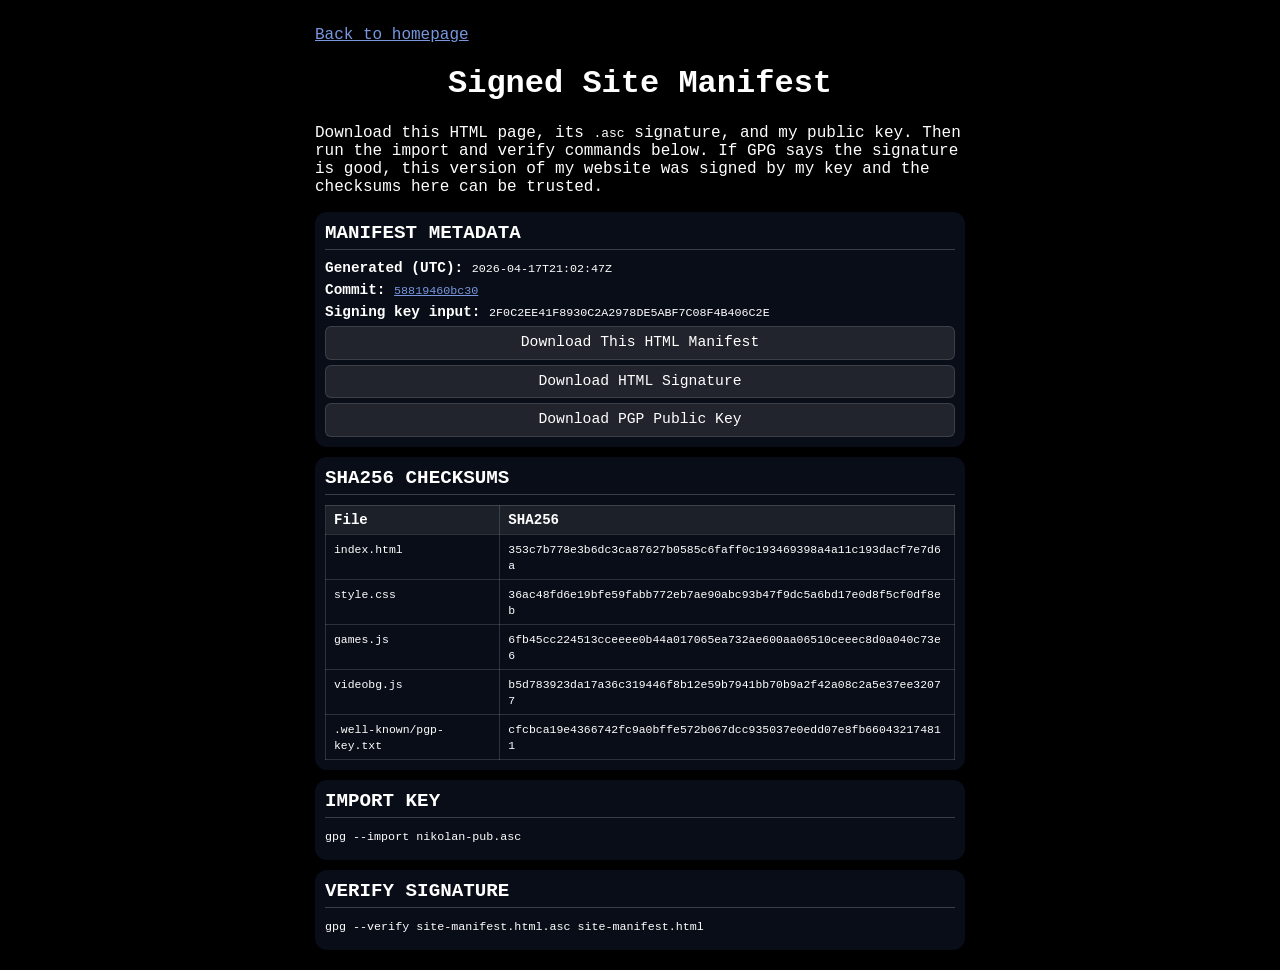
==== .well-known/site-manifest.html @ 670c0ad6 "sign manifest" ====
<!DOCTYPE html>
<html lang="en">

<head>
    <meta charset="UTF-8">
    <meta name="viewport" content="width=device-width, initial-scale=1.0">
    <title>Signed Site Manifest - Niko</title>
    <link rel="stylesheet" href="/style.css">
</head>

<body>
    <p><a href="/">Back to homepage</a></p>
    <h1>Signed Site Manifest</h1>
    <p>Download this HTML page, its <code>.asc</code> signature, and my public key. Then run the import and verify commands below. If GPG says the signature is good, this version of my website was signed by my key and the checksums here can be trusted.</p>

    <div class="identity-card">
        <h3 class="section-title">Manifest Metadata</h3>
        <p class="identity-tech"><b>Generated (UTC):</b> <code>2026-04-17T21:02:47Z</code></p>
        <p class="identity-tech"><b>Commit:</b> <a href="https://github.com/nikolan123/site/commit/58819460bc30"><code>58819460bc30</code></a></p>
        <p class="identity-tech"><b>Signing key input:</b> <code>2F0C2EE41F8930C2A2978DE5ABF7C08F4B406C2E</code></p>
        <div class="identity-links">
            <a class="identity-download" href="/.well-known/site-manifest.html" download="site-manifest.html">Download This HTML Manifest</a>
            <a class="identity-download" href="/.well-known/site-manifest.html.asc" download="site-manifest.html.asc">Download HTML Signature</a>
            <a class="identity-download" href="/.well-known/pgp-key.txt" download="nikolan-pub.asc">Download PGP Public Key</a>
        </div>
    </div>

    <div class="identity-card">
        <h3 class="section-title">SHA256 Checksums</h3>
        <table class="manifest-table">
            <thead>
                <tr>
                    <th>File</th>
                    <th>SHA256</th>
                </tr>
            </thead>
            <tbody>
            <tr><td><code>index.html</code></td><td><code>353c7b778e3b6dc3ca87627b0585c6faff0c193469398a4a11c193dacf7e7d6a</code></td></tr>
            <tr><td><code>style.css</code></td><td><code>36ac48fd6e19bfe59fabb772eb7ae90abc93b47f9dc5a6bd17e0d8f5cf0df8eb</code></td></tr>
            <tr><td><code>games.js</code></td><td><code>6fb45cc224513cceeee0b44a017065ea732ae600aa06510ceeec8d0a040c73e6</code></td></tr>
            <tr><td><code>videobg.js</code></td><td><code>b5d783923da17a36c319446f8b12e59b7941bb70b9a2f42a08c2a5e37ee32077</code></td></tr>
            <tr><td><code>.well-known/pgp-key.txt</code></td><td><code>cfcbca19e4366742fc9a0bffe572b067dcc935037e0edd07e8fb660432174811</code></td></tr>
            </tbody>
        </table>
    </div>

    <div class="identity-card">
        <h3 class="section-title">Import Key</h3>
        <p class="identity-tech"><code>gpg --import nikolan-pub.asc</code></p>
    </div>

    <div class="identity-card">
        <h3 class="section-title">Verify Signature</h3>
        <p class="identity-tech"><code>gpg --verify site-manifest.html.asc site-manifest.html</code></p>
    </div>
</body>

</html>
---- style.css ----
:root {
    --link-row-hover-bg: rgba(64, 102, 151, 0.1);
    --a-color: rgb(120, 151, 223);
    --details-background: rgba(64, 89, 151, 0.15);
    --details-hover-background: rgba(57, 68, 136, 0.2);
}

body {
    background-color: black;
    color: white;
    font-family: 'Courier New', Courier, monospace;
    max-width: 650px;
    margin: auto;
    padding: 10px;
    overflow-y: scroll;
}

h1 {
    text-align: center;
}

a {
    color: var(--a-color);
    text-decoration: underline;
    transition: filter 0.2s ease;
}

a:hover {
    filter: brightness(1.2);
}

.buttons img {
    width: 88px;
    height: 31px;
    image-rendering: pixelated;
    transition: transform 0.2s ease-in-out;
}

.buttons img:hover {
    transform: scale(1.1);
    outline: 1px solid white;
}

.webring {
    text-align: center;
    margin-top: 20px;
}

.links {
    display: flex;
    flex-direction: column;
    gap: 0px;
}

.link-row {
    display: flex;
    align-items: baseline;
    gap: 5px;
    /* cursor: pointer; */
    padding: 2px 0;
    transition: background-color 0.2s ease;
}

.link-row:hover {
    background-color: var(--link-row-hover-bg);
}

.links .label {
    display: inline-block;
    width: 80px;
    text-align: right;
    color: white;
    text-decoration: none;
}

.section-title {
    font-weight: 600;
    text-transform: uppercase;
    margin-bottom: 10px;
    border-bottom: 1px solid rgba(255, 255, 255, 0.2);
    padding-bottom: 5px;
    font-size: 1.2em;
}

.identity-card {
    margin-bottom: 10px;
    padding: 10px;
    border-radius: 12px;
    background-color: var(--details-background);
    transition: background-color 0.2s ease;
}

.identity-card:hover {
    background-color: var(--details-hover-background);
}

.identity-card .section-title {
    margin-top: 0;
}

.identity-intro {
    margin: 0 0 6px;
    color: rgba(255, 255, 255, 0.9);
}

.identity-title {
    margin: 0 0 6px;
    font-size: 1em;
    letter-spacing: 0.03em;
}

.identity-tech {
    margin: 0 0 6px;
    font-size: 0.9em;
}

.identity-tech code {
    overflow-wrap: anywhere;
}

.identity-links {
    margin-top: 6px;
    display: flex;
    flex-direction: column;
    gap: 5px;
}

.identity-download {
    display: block;
    width: 100%;
    box-sizing: border-box;
    text-align: center;
    text-decoration: none;
    color: white;
    background-color: rgb(128, 128, 128, 0.2);
    border: 1px solid rgba(255, 255, 255, 0.12);
    border-radius: 6px;
    padding: 7px 10px;
    font-size: 0.92em;
    line-height: 1.2;
    transition: background-color 0.2s ease, border-color 0.2s ease;
}

.identity-download:hover {
    background-color: rgb(128, 128, 128, 0.3);
    border-color: rgba(255, 255, 255, 0.2);
}

.identity-view {
    display: inline-block;
    width: fit-content;
    opacity: 0.85;
    font-size: 0.86em;
}

.manifest-table {
    width: 100%;
    border-collapse: collapse;
    font-size: 0.88em;
}

.manifest-table th,
.manifest-table td {
    border: 1px solid rgba(255, 255, 255, 0.15);
    padding: 6px 8px;
    text-align: left;
    vertical-align: top;
}

.manifest-table th {
    background: rgba(255, 255, 255, 0.08);
}

.manifest-table code {
    overflow-wrap: anywhere;
}

details {
    margin-bottom: 10px;
    padding: 10px;
    background-color: var(--details-background);
    border-radius: 12px;
    transition: background-color 0.2s ease;
}

details:not([open]):hover {
    background-color: var(--details-hover-background);
}

summary {
    cursor: pointer;
}

details[open] summary {
    padding-bottom: 10px;
    margin-bottom: 10px;
    border-bottom: 1px solid rgba(255, 255, 255, 0.2);
}

details p,
details .project-section,
details h4 {
    transition: opacity 0.3s ease;
}

details:not([open]) p,
details:not([open]) .project-section,
details:not([open]) h4 {
    opacity: 0;
}

#radioImage {
    max-width: 55%;
    height: auto;
    margin-top: 10px;
    border-radius: 12px;
    display: block;
}

.project-section {
    margin-bottom: 15px;
    padding: 8px;
    background-color: var(--details-background);
    border-radius: 12px;
    display: flex;
    align-items: center;
    gap: 10px;
    transition: background-color 0.2s ease;
}

.project-section:hover {
    background-color: var(--details-hover-background);
}

.project-content {
    flex: 1;
}

.project-section img {
    max-width: 80px;
    height: 80px;
    border-radius: 3px;
    flex-shrink: 0;
    margin-right: 15px;
}

.project-icon {
    font-size: 32px;
    width: 50px;
    height: 50px;
    display: flex;
    align-items: center;
    justify-content: center;
    flex-shrink: 0;
    margin-right: 12px;
    background: rgba(255, 255, 255, 0.05);
    border-radius: 10px;
    overflow: hidden;
    position: relative;
}

.project-icon img {
    position: absolute;
    top: 50%;
    left: 50%;
    transform: translate(-50%, -50%);
    width: 100%;
    height: 100%;
    object-fit: cover;
    display: block;
}

.project-icon img.smaller-icon {
    max-width: 80%;
    max-height: 80%;
    width: auto;
    height: auto;
    object-fit: contain;
}

details .project-section {
    padding: 6px;
    margin-bottom: 8px;
}

details .project-section img,
details .project-section .project-icon {
    max-width: 50px;
    height: 50px;
    margin-right: 12px;
}

details .project-section p {
    font-size: 0.9em;
}

details .project-links {
    font-size: 0.85em;
}

details .project-subsection {
    margin-top: 15px;
    margin-bottom: 8px;
    font-size: 1em;
    color: rgba(255, 255, 255, 0.9);
    font-weight: 600;
}

.project-section p {
    margin: 0 0 5px 0;
    font-size: 0.95em;
}

.project-links {
    margin-top: 5px;
    display: flex;
    gap: 10px;
    flex-wrap: wrap;
    font-size: 0.9em;
}

.subtext {
    font-size: 0.9em;
    color: rgba(255, 255, 255, 0.7);
    margin-top: 5px;
}

.center {
    text-align: center;
}

#games-list {
    display: flex;
    flex-wrap: wrap;
    gap: 4px;
    justify-content: center;
}

.game {
    text-decoration: none;
    color: white;
    background-color: rgb(128, 128, 128, 0.2);
    padding: 4px 8px;
    margin: 4px;
    display: inline-flex;
    align-items: center;
    gap: 6px;
    border-radius: 8px;
    transition: background-color 0.2s ease;
}

.game:hover {
    background-color: rgb(128, 128, 128, 0.3);
}

.game p {
    margin: 0;
}

.game img {
    width: 16px;
    flex-shrink: 0;
}

.games-container {
    display: flex;
    flex-wrap: wrap;
    gap: 5px;
}

@media (max-width: 650px) {
    body {
        padding: 15px;
        max-width: 100%;
    }

    .links {
        gap: 5px;
    }

    #radioImage {
        max-width: 100%;
        margin: 15px auto;
    }

    details {
        padding: 12px;
    }
}
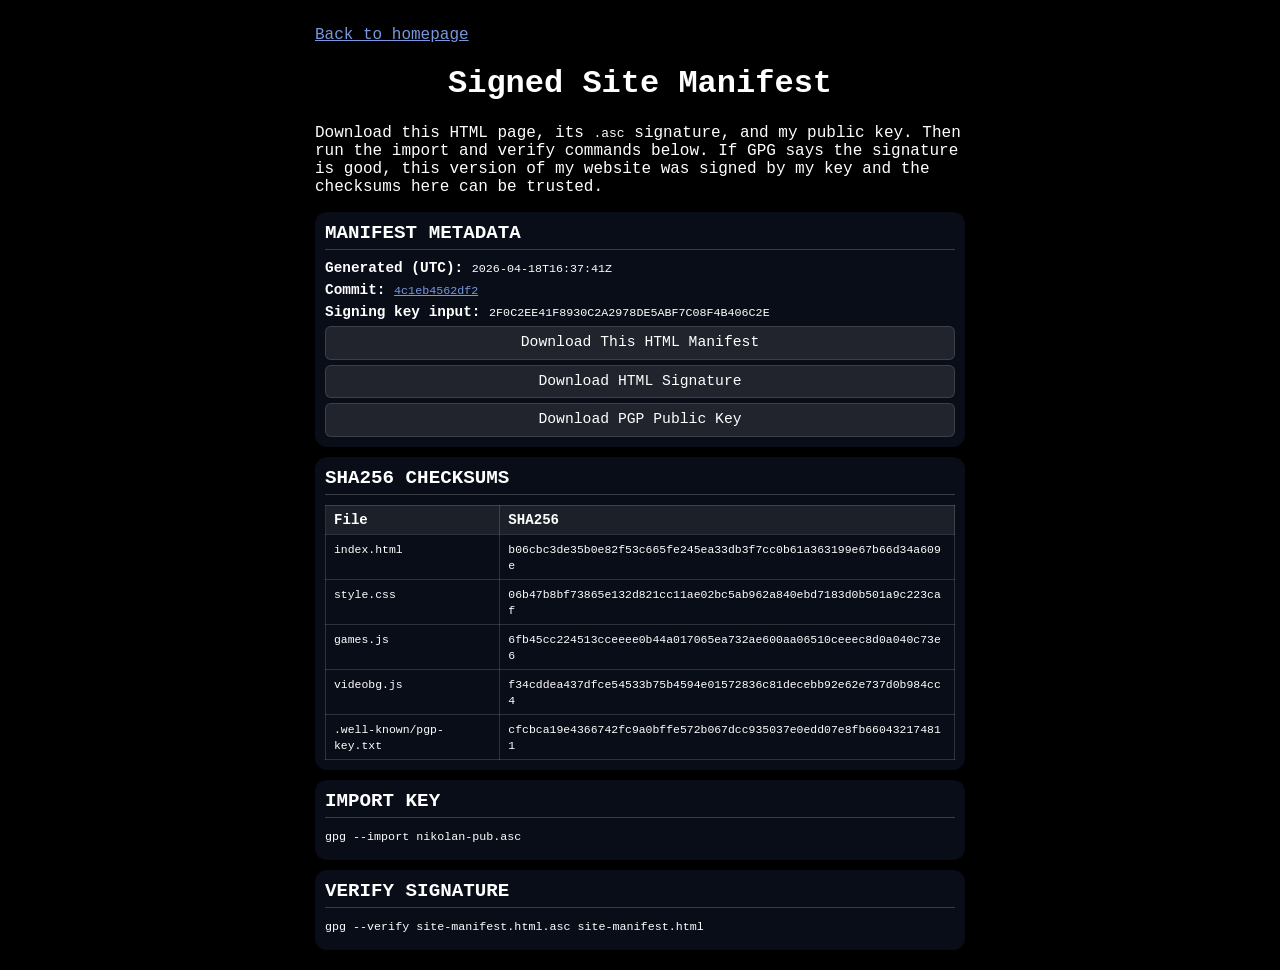
==== commit a7221ac3: "update signature" ====
--- a/.well-known/site-manifest.html
+++ b/.well-known/site-manifest.html
@@ -15,8 +15,8 @@
 
     <div class="identity-card">
         <h3 class="section-title">Manifest Metadata</h3>
-        <p class="identity-tech"><b>Generated (UTC):</b> <code>2026-04-17T21:02:47Z</code></p>
-        <p class="identity-tech"><b>Commit:</b> <a href="https://github.com/nikolan123/site/commit/58819460bc30"><code>58819460bc30</code></a></p>
+        <p class="identity-tech"><b>Generated (UTC):</b> <code>2026-04-18T16:37:41Z</code></p>
+        <p class="identity-tech"><b>Commit:</b> <a href="https://github.com/nikolan123/site/commit/4c1eb4562df2"><code>4c1eb4562df2</code></a></p>
         <p class="identity-tech"><b>Signing key input:</b> <code>2F0C2EE41F8930C2A2978DE5ABF7C08F4B406C2E</code></p>
         <div class="identity-links">
             <a class="identity-download" href="/.well-known/site-manifest.html" download="site-manifest.html">Download This HTML Manifest</a>
@@ -35,10 +35,10 @@
                 </tr>
             </thead>
             <tbody>
-            <tr><td><code>index.html</code></td><td><code>353c7b778e3b6dc3ca87627b0585c6faff0c193469398a4a11c193dacf7e7d6a</code></td></tr>
-            <tr><td><code>style.css</code></td><td><code>36ac48fd6e19bfe59fabb772eb7ae90abc93b47f9dc5a6bd17e0d8f5cf0df8eb</code></td></tr>
+            <tr><td><code>index.html</code></td><td><code>b06cbc3de35b0e82f53c665fe245ea33db3f7cc0b61a363199e67b66d34a609e</code></td></tr>
+            <tr><td><code>style.css</code></td><td><code>06b47b8bf73865e132d821cc11ae02bc5ab962a840ebd7183d0b501a9c223caf</code></td></tr>
             <tr><td><code>games.js</code></td><td><code>6fb45cc224513cceeee0b44a017065ea732ae600aa06510ceeec8d0a040c73e6</code></td></tr>
-            <tr><td><code>videobg.js</code></td><td><code>b5d783923da17a36c319446f8b12e59b7941bb70b9a2f42a08c2a5e37ee32077</code></td></tr>
+            <tr><td><code>videobg.js</code></td><td><code>f34cddea437dfce54533b75b4594e01572836c81decebb92e62e737d0b984cc4</code></td></tr>
             <tr><td><code>.well-known/pgp-key.txt</code></td><td><code>cfcbca19e4366742fc9a0bffe572b067dcc935037e0edd07e8fb660432174811</code></td></tr>
             </tbody>
         </table>
--- a/style.css
+++ b/style.css
@@ -50,6 +50,39 @@
     display: flex;
     flex-direction: column;
     gap: 0px;
+}
+
+.socials-extra {
+    margin-top: 6px;
+    padding: 0;
+    background: transparent;
+    border-radius: 0;
+    transition: none;
+}
+
+.socials-extra > summary {
+    display: list-item;
+    list-style-position: inside;
+    width: fit-content;
+    padding: 0;
+    border-radius: 0;
+    font-size: 0.9em;
+    opacity: 1;
+    transition: none;
+}
+
+.socials-extra:not([open]):hover {
+    background-color: transparent;
+}
+
+.socials-extra:not([open]):hover > summary {
+    background-color: transparent;
+}
+
+.socials-extra[open] > summary {
+    margin-bottom: 8px;
+    padding-bottom: 0;
+    border-bottom: none;
 }
 
 .link-row {
@@ -197,18 +230,6 @@
     border-bottom: 1px solid rgba(255, 255, 255, 0.2);
 }
 
-details p,
-details .project-section,
-details h4 {
-    transition: opacity 0.3s ease;
-}
-
-details:not([open]) p,
-details:not([open]) .project-section,
-details:not([open]) h4 {
-    opacity: 0;
-}
-
 #radioImage {
     max-width: 55%;
     height: auto;
@@ -340,17 +361,19 @@
     text-decoration: none;
     color: white;
     background-color: rgb(128, 128, 128, 0.2);
+    border: 1px solid rgba(255, 255, 255, 0.12);
     padding: 4px 8px;
     margin: 4px;
     display: inline-flex;
     align-items: center;
     gap: 6px;
     border-radius: 8px;
-    transition: background-color 0.2s ease;
+    transition: background-color 0.2s ease, border-color 0.2s ease;
 }
 
 .game:hover {
     background-color: rgb(128, 128, 128, 0.3);
+    border-color: rgba(255, 255, 255, 0.2);
 }
 
 .game p {
